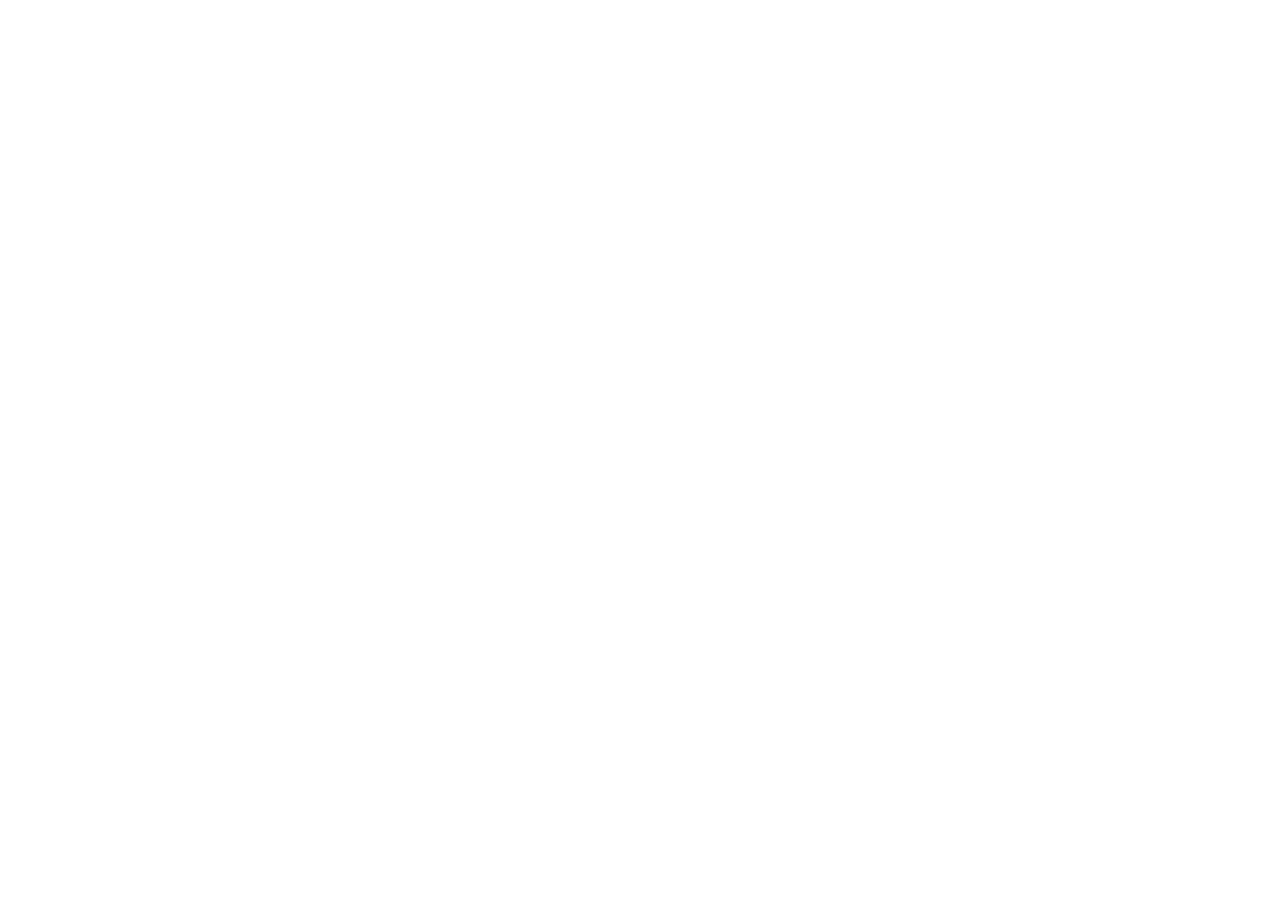
==== docs/index.html @ 8bf33ba0 "Update index.html" ====
<!DOCTYPE html>
<html lang="en">
<head>
    <meta charset="UTF-8">
    <meta http-equiv="X-UA-Compatible" content="IE=edge">
    <meta name="viewport" content="width=device-width, initial-scale=1.0">
    <title>Document</title>
</head>
<body>
    
</body>
</html>
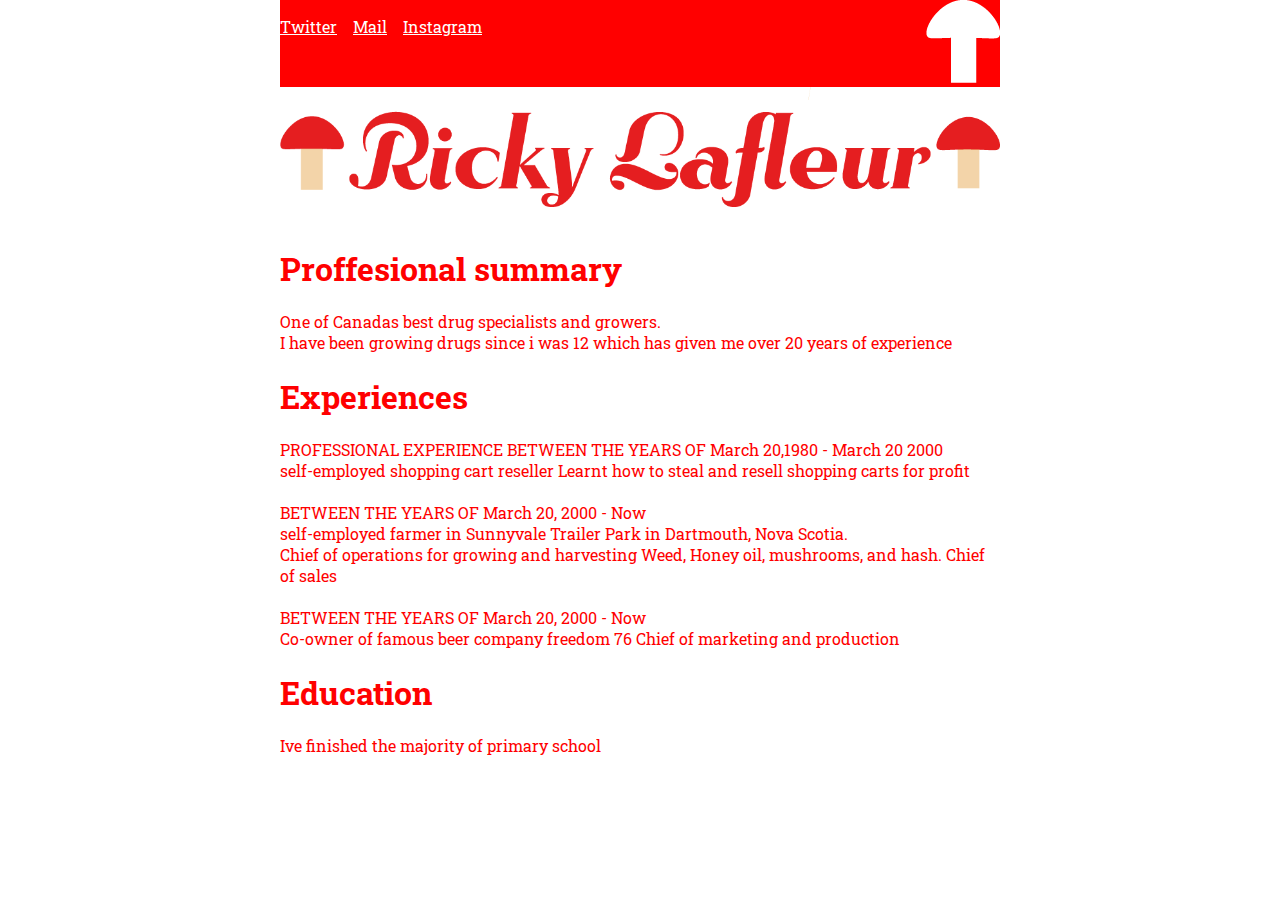
==== commit 267b5e05: "v43" ====
--- a/docs/index.html
+++ b/docs/index.html
@@ -5,8 +5,57 @@
     <meta http-equiv="X-UA-Compatible" content="IE=edge">
     <meta name="viewport" content="width=device-width, initial-scale=1.0">
     <title>Document</title>
+    <link rel="preconnect" href="https://fonts.googleapis.com">
+    <link rel="preconnect" href="https://fonts.gstatic.com" crossorigin>
+    <link href="https://fonts.googleapis.com/css2?family=Roboto+Slab&display=swap" rel="stylesheet">
+    <link rel="stylesheet" href="css/style.css">
+    <link rel="stylesheet" href="css/brand.css">
 </head>
 <body>
-    
+    <nav class="container">
+        <ul>
+            <li><a href="#">Twitter</a></li>
+            <li><a href="#">Mail</a></li>
+            <li><a href="#">Instagram</a></li>
+        </ul>
+        <a href="/" class="logo">
+            <img src="images/Resurs 4.png" alt="">
+          </a>
+      </nav>
+      
+      <main class="container">
+            <article>
+                <header class="hero">
+                    <img src="images/logga.png" alt="">
+                    
+                </header>
+            </article>
+           
+    </nav>
+    <h1>Proffesional summary</h1>
+    <p>One of Canadas best drug specialists and growers. <br> I have been growing drugs since i was 12 which has given me over 20 years of experience</p>
+    <h1>Experiences</h1>
+    <p>PROFESSIONAL EXPERIENCE BETWEEN THE YEARS OF March 20,1980 - March 20 2000 
+        <br> self-employed shopping cart reseller 
+        Learnt how to steal and resell shopping carts for profit
+        <br>
+        <br>
+         BETWEEN THE YEARS OF March 20, 2000 - Now 
+         <br>
+        self-employed farmer in Sunnyvale Trailer Park in Dartmouth, Nova Scotia. 
+        <br>
+         Chief of operations for growing and harvesting Weed, Honey oil, mushrooms, and hash. 
+        Chief of sales 
+        <br>
+        <br>
+        BETWEEN THE YEARS OF March 20, 2000 - Now 
+        <br>
+        Co-owner of famous beer company freedom 76 Chief of marketing and production</p>
+
+        <h1>Education</h1>
+        <p>Ive finished the majority of primary school</p>
+    </main>
+
+
 </body>
 </html>--- a/docs/css/style.css
+++ b/docs/css/style.css
@@ -0,0 +1,43 @@
+.container {
+    width: min(80ch, 100vw - 2rem);
+    margin-inline: auto;
+}
+
+img {
+max-width: 100%;
+height: auto;
+}
+
+.hero {
+    display: grid;
+    grid-template-areas: "stack";
+}
+.hero > * {
+    grid-area: stack;
+}
+.hero > h1 {
+    place-self: center;
+    font-size: 4rem;
+    color: #ffffff    ;
+    outline-style: solid;
+    outline-color: #e01e1e;
+    outline-width: 0,5ch;
+}
+nav {
+    display: flex;
+    justify-content: space-between;
+}
+
+nav > ul {
+    list-style: none;
+    display: flex;
+    gap: 1rem;
+    padding: 0;
+}
+body {
+    background-color: rgb(255, 255, 255);
+}
+footer {
+    padding-top: 3rem;
+    padding-bottom: 3rem;
+}--- a/docs/css/brand.css
+++ b/docs/css/brand.css
@@ -0,0 +1,25 @@
+body {
+    background-color: hsl(0, 0%, 100%);
+    color: #ff0000;
+    font-family: 'Roboto Slab', serif;
+    padding: 0;
+    margin: 0;
+}
+.hero > h1 > img{
+    filter: opacity(0,6);
+}
+
+a {
+    color: #ffffff;
+}
+a:hover {
+    color: #ffffff;
+}
+nav > a {
+    font-weight: 500;
+    text-decoration: none;
+}
+nav {
+    color: #ffffff;
+    background-color: #ff0000;
+}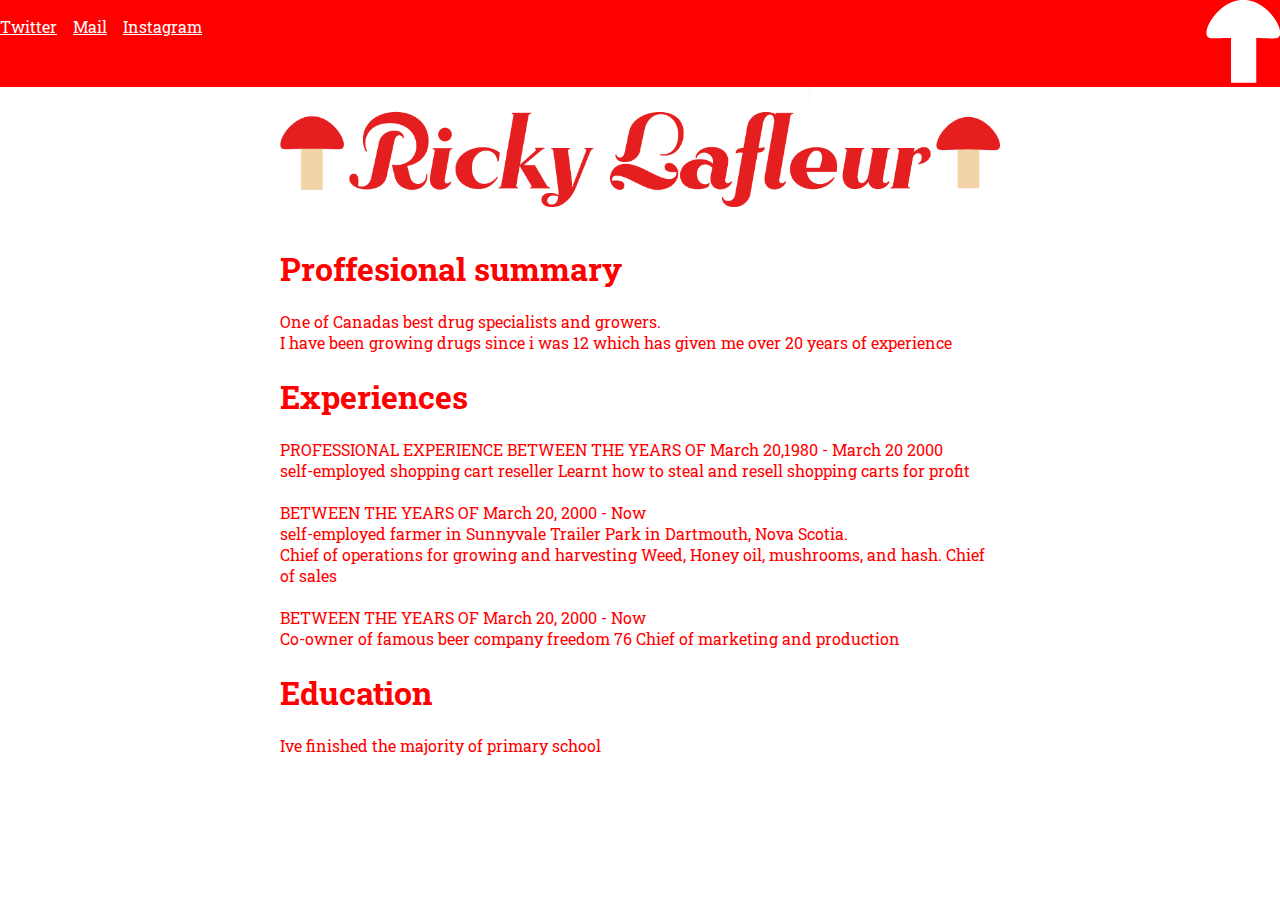
==== commit a98ea875: "s" ====
--- a/docs/index.html
+++ b/docs/index.html
@@ -12,11 +12,13 @@
     <link rel="stylesheet" href="css/brand.css">
 </head>
 <body>
-    <nav class="container">
+    <nav>
         <ul>
-            <li><a href="#">Twitter</a></li>
+            <li><a target="_blank"
+                href="https://twitter.com/realrobbwells?lang=sv">Twitter</a></li>
             <li><a href="#">Mail</a></li>
-            <li><a href="#">Instagram</a></li>
+            <li><a target="_blank"
+                href="https://www.instagram.com/robbwellsofficial/">Instagram</a></li>
         </ul>
         <a href="/" class="logo">
             <img src="images/Resurs 4.png" alt="">
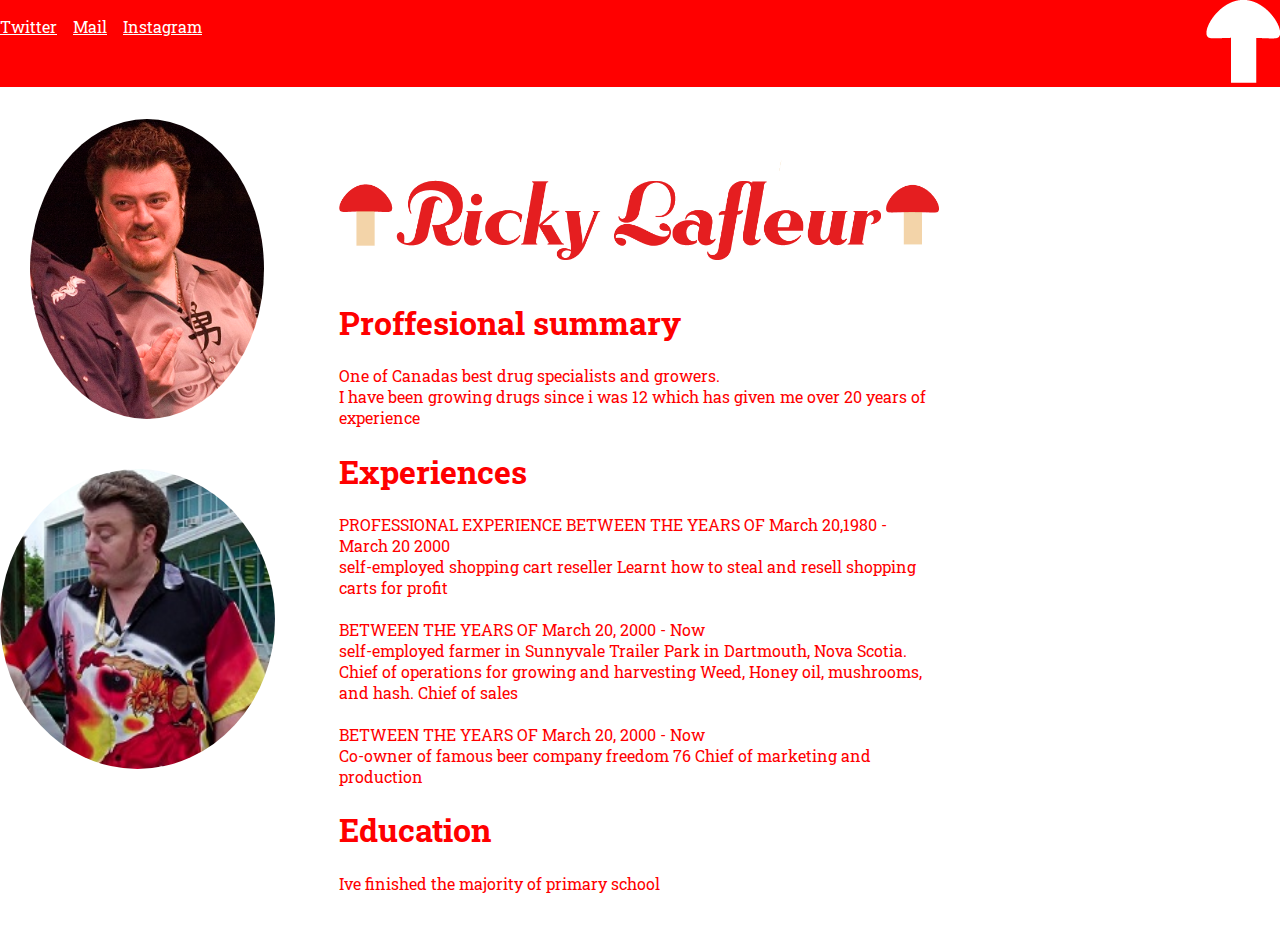
==== commit 60510600: "Css" ====
--- a/docs/index.html
+++ b/docs/index.html
@@ -1,5 +1,6 @@
 <!DOCTYPE html>
 <html lang="en">
+
 <head>
     <meta charset="UTF-8">
     <meta http-equiv="X-UA-Compatible" content="IE=edge">
@@ -11,53 +12,59 @@
     <link rel="stylesheet" href="css/style.css">
     <link rel="stylesheet" href="css/brand.css">
 </head>
+
+
 <body>
-    <nav>
-        <ul>
-            <li><a target="_blank"
-                href="https://twitter.com/realrobbwells?lang=sv">Twitter</a></li>
-            <li><a href="#">Mail</a></li>
-            <li><a target="_blank"
-                href="https://www.instagram.com/robbwellsofficial/">Instagram</a></li>
-        </ul>
-        <a href="/" class="logo">
-            <img src="images/Resurs 4.png" alt="">
-          </a>
-      </nav>
-      
-      <main class="container">
-            <article>
-                <header class="hero">
-                    <img src="images/logga.png" alt="">
-                    
-                </header>
-            </article>
-           
-    </nav>
-    <h1>Proffesional summary</h1>
-    <p>One of Canadas best drug specialists and growers. <br> I have been growing drugs since i was 12 which has given me over 20 years of experience</p>
-    <h1>Experiences</h1>
-    <p>PROFESSIONAL EXPERIENCE BETWEEN THE YEARS OF March 20,1980 - March 20 2000 
-        <br> self-employed shopping cart reseller 
-        Learnt how to steal and resell shopping carts for profit
-        <br>
-        <br>
-         BETWEEN THE YEARS OF March 20, 2000 - Now 
-         <br>
-        self-employed farmer in Sunnyvale Trailer Park in Dartmouth, Nova Scotia. 
-        <br>
-         Chief of operations for growing and harvesting Weed, Honey oil, mushrooms, and hash. 
-        Chief of sales 
-        <br>
-        <br>
-        BETWEEN THE YEARS OF March 20, 2000 - Now 
-        <br>
-        Co-owner of famous beer company freedom 76 Chief of marketing and production</p>
 
-        <h1>Education</h1>
-        <p>Ive finished the majority of primary school</p>
+    <header class="hero">
+
+        <nav>
+            <ul>
+                <li><a target="_blank" href="https://twitter.com/realrobbwells?lang=sv">Twitter</a></li>
+                <li><a href="#">Mail</a></li>
+                <li><a target="_blank" href="https://www.instagram.com/robbwellsofficial/">Instagram</a></li>
+            </ul>
+            <a href="/" class="logo">
+                <img src="images/Resurs 4.png" alt="">
+            </a>
+        </nav>
+    </header>
+
+    <main class="with-sidebar">
+        <div>
+        <img class="image1" src="/docs/images/funkar.jpg" alt="" class="sidebar rund" height="300" >
+        <img class="image2" src="/docs/images/Rob_Wells.jpg" alt="" class="sidebar rund" height="300">
+    </div>
+        <article class="sidebar">
+            <img src="images/logga.png" alt="" width="600" height="auto">
+            <h1>Proffesional summary</h1>
+            <p>One of Canadas best drug specialists and growers. <br> I have been growing drugs since i was 12 which has
+                given me over 20 years of experience</p>
+            <h1>Experiences</h1>
+            <p>PROFESSIONAL EXPERIENCE BETWEEN THE YEARS OF March 20,1980 - March 20 2000
+                <br> self-employed shopping cart reseller
+                Learnt how to steal and resell shopping carts for profit
+                <br>
+                <br>
+                BETWEEN THE YEARS OF March 20, 2000 - Now
+                <br>
+                self-employed farmer in Sunnyvale Trailer Park in Dartmouth, Nova Scotia.
+                <br>
+                Chief of operations for growing and harvesting Weed, Honey oil, mushrooms, and hash.
+                Chief of sales
+                <br>
+                <br>
+                BETWEEN THE YEARS OF March 20, 2000 - Now
+                <br>
+                Co-owner of famous beer company freedom 76 Chief of marketing and production
+            </p>
+
+            <h1>Education</h1>
+            <p>Ive finished the majority of primary school</p>
+        </article>
     </main>
 
 
 </body>
-</html>+
+</html>
--- a/docs/css/style.css
+++ b/docs/css/style.css
@@ -1,42 +1,92 @@
-.container {
-    width: min(80ch, 100vw - 2rem);
-    margin-inline: auto;
+.with-sidebar {
+    display: flex;
+    flex-wrap: wrap;
+    gap: 2rem;
 }
 
-img {
-max-width: 100%;
-height: auto;
+.sidebar {
+    /* ↓ The width when the sidebar _is_ a sidebar */
+    flex-basis: 20rem;
+    flex-grow: 0;
+    margin-block-start: 1ch;
+    padding: 2rem;
+    
+
 }
 
+.sidebar>img {
+    max-height: fit-content;
+    max-width: fit-content;
+}
+
+.not-sidebar {
+    /* ↓ Grow from nothing */
+    flex-basis: 0;
+    flex-grow: 999;
+    /* ↓ Wrap when the elements are of equal width */
+    min-inline-size: 50%;
+    ;
+}
+
+
+.rund {
+    border-radius: 100%;
+}
+
+.parent {
+    position: relative;
+    top: 0;
+    left: 0;
+  }
+  .image1 {
+    position: relative;
+    top: 350px;
+    left: 0;
+    border: 1px red;
+    border-radius: 100%;
+  }
+  .image2 {
+    position: absolute;
+    top: 100 px;
+    left: 30px;
+    border: 1px red;
+    border-radius: 100%;
+  }
 .hero {
     display: grid;
     grid-template-areas: "stack";
+    margin-bottom: 2rem;
 }
-.hero > * {
+
+.hero>* {
     grid-area: stack;
 }
-.hero > h1 {
+
+.hero>h1 {
     place-self: center;
     font-size: 4rem;
-    color: #ffffff    ;
+    color: #ffffff;
     outline-style: solid;
     outline-color: #e01e1e;
-    outline-width: 0,5ch;
+    outline-width: 0, 5ch;
 }
+
 nav {
     display: flex;
     justify-content: space-between;
 }
 
-nav > ul {
+nav>ul {
     list-style: none;
     display: flex;
     gap: 1rem;
     padding: 0;
 }
+
 body {
     background-color: rgb(255, 255, 255);
 }
+
 footer {
     padding-top: 3rem;
     padding-bottom: 3rem;
--- a/docs/css/brand.css
+++ b/docs/css/brand.css
@@ -5,15 +5,13 @@
     padding: 0;
     margin: 0;
 }
-.hero > h1 > img{
-    filter: opacity(0,6);
-}
+
 
 a {
     color: #ffffff;
 }
 a:hover {
-    color: #ffffff;
+    color: #860000;
 }
 nav > a {
     font-weight: 500;
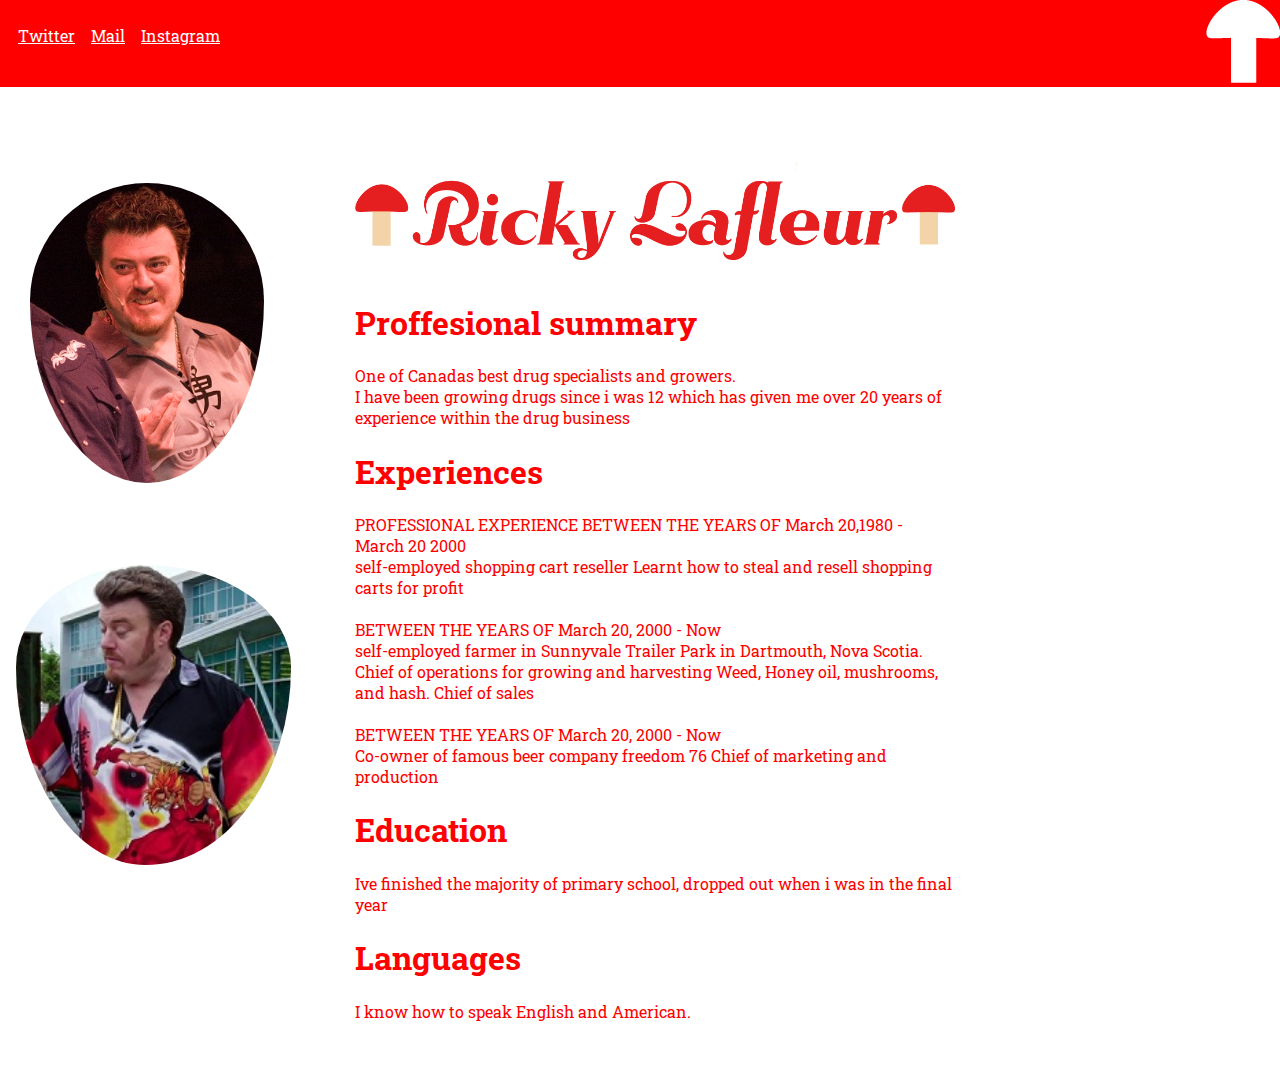
==== commit 9ab6bf37: "finalen" ====
--- a/docs/index.html
+++ b/docs/index.html
@@ -24,7 +24,7 @@
                 <li><a href="#">Mail</a></li>
                 <li><a target="_blank" href="https://www.instagram.com/robbwellsofficial/">Instagram</a></li>
             </ul>
-            <a href="/" class="logo">
+            <a href="/docs/index.html" class="logo">
                 <img src="images/Resurs 4.png" alt="">
             </a>
         </nav>
@@ -39,7 +39,7 @@
             <img src="images/logga.png" alt="" width="600" height="auto">
             <h1>Proffesional summary</h1>
             <p>One of Canadas best drug specialists and growers. <br> I have been growing drugs since i was 12 which has
-                given me over 20 years of experience</p>
+                given me over 20 years of experience within the drug business</p>
             <h1>Experiences</h1>
             <p>PROFESSIONAL EXPERIENCE BETWEEN THE YEARS OF March 20,1980 - March 20 2000
                 <br> self-employed shopping cart reseller
@@ -60,7 +60,9 @@
             </p>
 
             <h1>Education</h1>
-            <p>Ive finished the majority of primary school</p>
+            <p>Ive finished the majority of primary school, dropped out when i was in the final year</p>
+            <h1>Languages</h1>
+            <p>I know how to speak English and American.</p>
         </article>
     </main>
 
--- a/docs/css/style.css
+++ b/docs/css/style.css
@@ -4,14 +4,14 @@
     gap: 2rem;
 }
 
+body {
+    cursor: url(/docs/images/cursor.cur), auto;
+}
 .sidebar {
-    /* ↓ The width when the sidebar _is_ a sidebar */
     flex-basis: 20rem;
     flex-grow: 0;
     margin-block-start: 1ch;
     padding: 2rem;
-    
-
 }
 
 .sidebar>img {
@@ -20,12 +20,11 @@
 }
 
 .not-sidebar {
-    /* ↓ Grow from nothing */
     flex-basis: 0;
     flex-grow: 999;
-    /* ↓ Wrap when the elements are of equal width */
     min-inline-size: 50%;
-    ;
+    cursor: url(/docs/images/visa\ trädet.jpg), url(/docs/images/visa\ trädet.jpg), default;
+
 }
 
 
@@ -44,6 +43,8 @@
     left: 0;
     border: 1px red;
     border-radius: 100%;
+    padding-left: 1rem;
+    padding-top: 6rem;
   }
   .image2 {
     position: absolute;
@@ -51,6 +52,7 @@
     left: 30px;
     border: 1px red;
     border-radius: 100%;
+    padding-top: 4rem;
   }
 .hero {
     display: grid;
@@ -74,6 +76,7 @@
 nav {
     display: flex;
     justify-content: space-between;
+    
 }
 
 nav>ul {
@@ -81,6 +84,8 @@
     display: flex;
     gap: 1rem;
     padding: 0;
+    padding-left: 2ch;
+    padding-top: 1ch;
 }
 
 body {
@@ -90,4 +95,5 @@
 footer {
     padding-top: 3rem;
     padding-bottom: 3rem;
-}+}   
+
